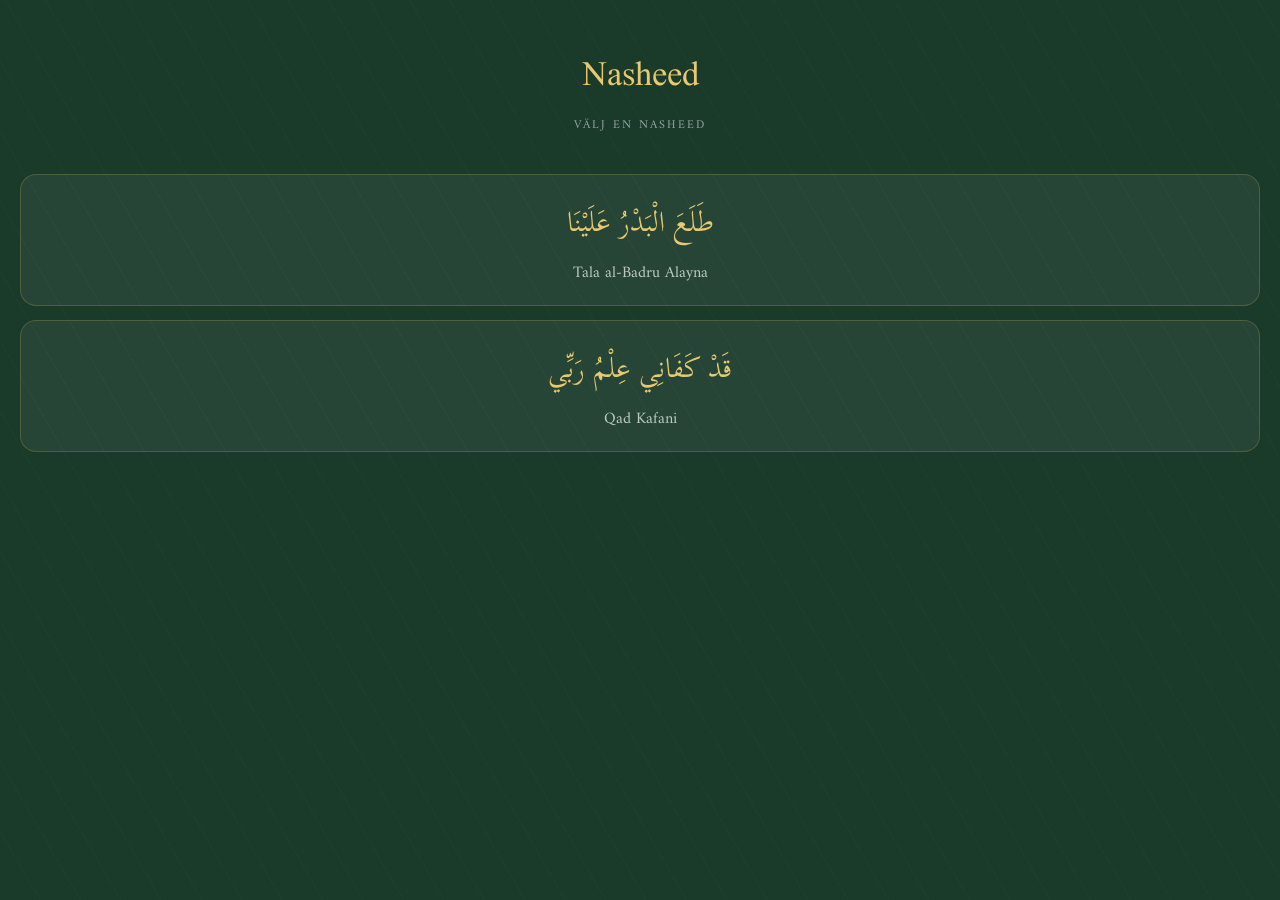
==== index.html @ 07ce080b "Update" ====
<!DOCTYPE html>
<html lang="sv">
<head>
<meta charset="UTF-8" />

<meta
  name="viewport"
  content="width=device-width, initial-scale=1.0, maximum-scale=1.0"
/>

<title>Nasheed</title>

<link rel="preconnect" href="https://fonts.googleapis.com" />

<link
  href="https://fonts.googleapis.com/css2?family=Scheherazade+New:wght@400;700&family=Amiri:wght@400;700&display=swap"
  rel="stylesheet"
/>

<style>

*{
  margin:0;
  padding:0;
  box-sizing:border-box;
}

:root{
  --green-dark:#1a3a2a;
  --green:#2d5a3d;

  --gold:#c9a84c;
  --gold-light:#e8c870;

  --cream:#f7f2e8;

  --text:#4d4333;
}

html,
body{
  height:100%;
  overflow:hidden;

  font-family:'Amiri',serif;

  background:var(--green-dark);
}

/* BACKGROUND */

body::before{
  content:'';

  position:fixed;
  inset:0;

  background-image:
    repeating-linear-gradient(
      60deg,
      transparent,
      transparent 34px,
      rgba(201,168,76,.04) 34px,
      rgba(201,168,76,.04) 35px
    );

  pointer-events:none;
}

/* HOME */

#home{
  position:fixed;
  inset:0;

  display:flex;
  flex-direction:column;

  color:white;
}

.header{
  text-align:center;

  padding:34px 20px 18px;
}

.title{
  font-size:38px;

  font-family:'Scheherazade New',serif;

  color:var(--gold-light);
}

.subtitle{
  margin-top:4px;

  font-size:12px;

  opacity:.55;

  letter-spacing:2px;
  text-transform:uppercase;
}

.list{
  flex:1;

  overflow-y:auto;

  padding:20px;
}

.card{
  background:rgba(255,255,255,.06);

  border:1px solid rgba(201,168,76,.25);

  border-radius:16px;

  padding:18px;

  margin-bottom:14px;

  cursor:pointer;

  transition:.15s;
}

.card:active{
  transform:scale(.98);
}

.card-ar{
  font-size:28px;

  text-align:center;

  direction:rtl;

  color:var(--gold-light);

  font-family:'Scheherazade New',serif;
}

.card-en{
  margin-top:8px;

  text-align:center;

  opacity:.7;
}

/* READER */

#reader{
  position:fixed;
  inset:0;

  background:var(--cream);

  display:flex;
  flex-direction:column;

  transform:translateY(20px);

  opacity:0;

  pointer-events:none;

  transition:.25s;
}

#reader.show{
  transform:none;

  opacity:1;

  pointer-events:auto;
}

.topbar{
  background:var(--green-dark);

  color:white;

  display:flex;
  align-items:center;
  justify-content:space-between;

  padding:12px 14px;

  border-bottom:2px solid var(--gold);
}

.back{
  background:none;
  border:none;

  color:var(--gold-light);

  font-size:17px;

  cursor:pointer;
}

.reader-title{
  color:var(--gold-light);

  font-size:18px;

  font-family:'Scheherazade New',serif;
}

.controls{
  display:flex;
  gap:6px;
}

.ctrl{
  width:34px;
  height:34px;

  border:none;

  border-radius:8px;

  background:rgba(255,255,255,.08);

  color:var(--gold-light);

  cursor:pointer;
}

/* CONTENT */

.content{
  flex:1;

  overflow-y:auto;

  padding:28px 22px 80px;
}

.heading{
  text-align:center;

  margin-bottom:34px;
}

.heading-ar{
  font-size:38px;

  direction:rtl;

  color:var(--green-dark);

  font-family:'Scheherazade New',serif;
}

.heading-en{
  margin-top:4px;

  font-size:12px;

  letter-spacing:2px;
  text-transform:uppercase;

  color:#8a7d63;
}

.info{
  margin-top:10px;

  font-size:13px;

  color:#988a70;

  font-style:italic;
}

/* CHORUS */

.chorus{
  background:rgba(201,168,76,.08);

  border:1px solid rgba(201,168,76,.2);

  border-radius:16px;

  padding:18px;

  margin-bottom:34px;

  text-align:center;
}

.chorus-label{
  font-size:11px;

  letter-spacing:2px;

  color:var(--gold);

  margin-bottom:12px;
}

/* VERSES */

.verse{
  margin-bottom:38px;

  text-align:center;
}

.verse-number{
  margin-bottom:14px;

  font-size:11px;

  letter-spacing:2px;

  color:var(--gold);
}

/* Arabic */

.ar{
  font-family:'Scheherazade New',serif;

  direction:rtl;

  text-align:center;

  color:var(--green-dark);

  line-height:2.1;

  margin-bottom:14px;

  font-size:30px;
}

/* Transliteration */

.tl{
  background:rgba(74,138,90,.08);

  border-radius:12px;

  padding:12px 14px;

  margin-bottom:12px;

  color:#6e7866;

  font-style:italic;

  line-height:1.9;

  font-size:16px;
}

/* English */

.en{
  color:var(--text);

  line-height:1.9;

  max-width:700px;

  margin:0 auto;

  font-size:16px;
}

/* Night Mode */

#reader.night{
  background:#101912;
}

#reader.night .content{
  background:#101912;
}

#reader.night .heading-ar,
#reader.night .ar{
  color:#d3c18a;
}

#reader.night .heading-en,
#reader.night .info{
  color:#8e7f60;
}

#reader.night .tl{
  background:rgba(201,168,76,.06);

  color:#95a084;
}

#reader.night .en{
  color:#a99a7d;
}

</style>
</head>

<body>

<!-- HOME -->

<div id="home">

  <div class="header">

    <div class="title">
      Nasheed
    </div>

    <div class="subtitle">
      Välj en nasheed
    </div>

  </div>

  <div class="list">

    <!-- TALA -->

    <div class="card" onclick="openTala()">

      <div class="card-ar">
        طَلَعَ الْبَدْرُ عَلَيْنَا
      </div>

      <div class="card-en">
        Tala al-Badru Alayna
      </div>

    </div>

    <!-- QAD KAFANI -->

    <div class="card" onclick="openQad()">

      <div class="card-ar">
        قَدْ كَفَانِي عِلْمُ رَبِّي
      </div>

      <div class="card-en">
        Qad Kafani
      </div>

    </div>

  </div>

</div>

<!-- READER -->

<div id="reader">

  <div class="topbar">

    <button class="back" onclick="goBack()">
      ← Tillbaka
    </button>

    <div class="reader-title" id="readerTitle">
      Nasheed
    </div>

    <div class="controls">

      <button class="ctrl" onclick="toggleNight()">
        ☾
      </button>

      <button class="ctrl" onclick="changeSize(-2)">
        A−
      </button>

      <button class="ctrl" onclick="changeSize(2)">
        A+
      </button>

    </div>

  </div>

  <div class="content" id="content"></div>

</div>

<script>

let arabicSize = 30;
let textSize = 16;

/* OPEN TALA */

function openTala(){

  document.getElementById('readerTitle').innerHTML =
    'Tala al-Badru';

  document.getElementById('content').innerHTML = `

    <div class="heading">

      <div class="heading-ar">
        طَلَعَ الْبَدْرُ عَلَيْنَا
      </div>

      <div class="heading-en">
        TALA AL-BADRU ALAYNA
      </div>

      <div class="info">
        Sung to welcome the Prophet ﷺ in Madinah
      </div>

    </div>

    <div class="verse">

      <div class="verse-number">
        VERSE 1
      </div>

      <div class="ar">
        طَلَعَ الْبَدْرُ عَلَيْنَا مِنْ ثَنِيَّاتِ الْوَدَاعِ<br>
        وَجَبَ الشُّكْرُ عَلَيْنَا مَا دَعَا لِلَّهِ دَاعِ
      </div>

      <div class="tl">
        Ṭalaʿa l-badru ʿalaynā min thanīyāti l-wadāʿ<br>
        Wajaba sh-shukru ʿalaynā mā daʿā lillāhi dāʿ
      </div>

      <div class="en">
        The full moon has risen upon us from the valley of Wadaʿ<br>
        Gratitude is incumbent upon us when a caller calls to Allah
      </div>

    </div>

    <div class="verse">

      <div class="verse-number">
        VERSE 2
      </div>

      <div class="ar">
        أَيُّهَا الْمَبْعُوثُ فِينَا جِئْتَ بِالْأَمْرِ الْمُطَاعِ<br>
        جِئْتَ شَرَّفْتَ الْمَدِينَةَ مَرْحَبًا يَا خَيْرَ دَاعِ
      </div>

      <div class="tl">
        Ayyuha l-mabʿūthu fīnā jiʾta bi l-amri l-muṭāʿ<br>
        Jiʾta sharrafta l-Madīnah marḥaban yā khayra dāʿ
      </div>

      <div class="en">
        O you who has been sent amongst us, you came with the command to be obeyed<br>
        You came and honoured Madinah, welcome O noblest caller
      </div>

    </div>

  `;

  applySizes();

  document.getElementById('reader').classList.add('show');
}

/* OPEN QAD */

function openQad(){

document.getElementById('readerTitle').innerHTML =
  'Qad Kafani';

document.getElementById('content').innerHTML = `

  <div class="heading">

    <div class="heading-ar">
      قَدْ كَفَانِي
    </div>

    <div class="heading-en">
      QAD KAFANI
    </div>

    <div class="info">
      By Imam Abdullah al-Haddad
    </div>

  </div>

  <!-- MODERN CHORUS -->
  <div class="chorus">

    <div class="chorus-label">
      ◆ CHORUS ◆
    </div>

    <div class="ar">
      اَللهُ اَللهُ اَلله<br>
      اَللهُ اَللهُ اَلله<br>
      اَللهُ اَللهُ اَلله<br>
      يَا رَبِّ يَا خَيْرَ مُعْطِي
    </div>

    <div class="tl">
      Allahu Allahu Allah<br>
      Ya Rabbi ya khayra muʿṭī
    </div>

    <div class="en">
      O Lord, O Best of Givers
    </div>

  </div>

  <!-- VERSE 1 -->
  <div class="verse">

    <div class="verse-number">VERSE 1</div>

    <div class="ar">
      قَدْ كَفَانِي عِلْمُ رَبِّي مِنْ سُؤَالِي وَاخْتِيَارِي<br>
      فَدُعَائِي وَابْتِهَالِي شَاهِدٌ لِي بِافْتِقَارِي
    </div>

    <div class="tl">
      Qad kafānī ʿilmu Rabbī min suʾālī wakhtiyārī<br>
      Faduʿāʾī wabtihālī shāhidun lī biftiqārī
    </div>

    <div class="en">
      My Lord’s knowledge has sufficed me from asking and choosing<br>
      My prayer and supplication testify to my neediness
    </div>

  </div>

  <!-- VERSE 2 -->
  <div class="verse">

    <div class="verse-number">VERSE 2</div>

    <div class="ar">
      فَلِهَذَا السِّرِّ أَدْعُو فِي يَسَارِي وَعِسَارِي<br>
      أَنَا عَبْدٌ صَارَ فَخْرِي ضِمْنَ فَقْرِي وَاضْطِرَارِي
    </div>

    <div class="tl">
      Falihadhā s-sirri adʿū fī yasārī wa ʿisārī<br>
      Anā ʿabdun ṣāra fakhrī ḍimna faqrī waḍṭirārī
    </div>

    <div class="en">
      For this secret I call upon Him in ease and hardship<br>
      I am a servant whose pride lies in his poverty and need
    </div>

  </div>

  <!-- VERSE 3 -->
  <div class="verse">

    <div class="verse-number">VERSE 3</div>

    <div class="ar">
      يَا إِلَهِي وَمَلِيكِي أَنْتَ تَعْلَمْ كَيْفَ حَالِي<br>
      وَبِمَا قَدْ حَلَّ قَلْبِي مِنْ هُمُومٍ وَاشْتِغَالِي
    </div>

    <div class="tl">
      Yā ilāhī wa malīkī anta taʿlam kayfa ḥālī<br>
      Wa bimā qad ḥalla qalbī min humūmin washtighālī
    </div>

    <div class="en">
      My God and my King, You know my state<br>
      and what has filled my heart with worries and concerns
    </div>

  </div>

  <!-- VERSE 4 -->
  <div class="verse">

    <div class="verse-number">VERSE 4</div>

    <div class="ar">
      فَتَدَارَكْنِي بِلُطْفٍ مِنْكَ يَا مَوْلَى الْمَوَالِي<br>
      يَا كَرِيمَ الْوَجْهِ غِثْنِي قَبْلَ أَنْ يَفْنَى اصْطِبَارِي
    </div>

    <div class="tl">
      Fatadāraknī biluṭfin minka yā Mawlā l-mawālī<br>
      Yā karīma l-wajhi ghithnī qabla an yafnā ṣṭibārī
    </div>

    <div class="en">
      So take me into Your gentleness, O Master of all masters<br>
      O Noble One, rescue me before my patience is gone
    </div>

  </div>

  <!-- VERSE 5 -->
  <div class="verse">

    <div class="verse-number">VERSE 5</div>

    <div class="ar">
      يَا سَرِيعَ الْغَوْثِ غَوْثًا مِنْكَ يُدْرِكْنَا سَرِيعًا<br>
      يَهْزِمُ الْعُسْرَ وَيَأْتِي بِالَّذِي أَرْجُو جَمِيعًا
    </div>

    <div class="tl">
      Yā sarīʿa l-ghawthi ghawthan minka yudriknā sarīʿā<br>
      Yahzimu l-ʿusra wa yaʾtī billadhī arjū jamīʿā
    </div>

    <div class="en">
      O Swift Helper, grant us swift relief<br>
      that overcomes hardship and brings all I hope for
    </div>

  </div>

  <!-- VERSE 6 -->
  <div class="verse">

    <div class="verse-number">VERSE 6</div>

    <div class="ar">
      يَا قَرِيبًا يَا مُجِيبًا يَا عَلِيمًا يَا سَمِيعًا<br>
      قَدْ تَحَقَّقْتُ بِعَجْزِي وَخُضُوعِي وَانْكِسَارِي
    </div>

    <div class="tl">
      Yā qarīban yā mujīban yā ʿalīman yā samīʿā<br>
      Qad taḥaqqaqtu biʿajzī wa khuḍūʿī wankisārī
    </div>

    <div class="en">
      O Near, O Answerer, O All-Knowing, O All-Hearing<br>
      I have realised my weakness and brokenness
    </div>

  </div>

  <!-- VERSE 7 -->
  <div class="verse">

    <div class="verse-number">VERSE 7</div>

    <div class="ar">
      لَمْ أَزَلْ بِالْبَابِ وَاقِفٌ فَارْحَمَنْ رَبِّي وُقُوفِي<br>
      وَبِوَادِي الْفَضْلِ عَاكِفٌ فَأَدِمْ رَبِّي عُكُوفِي
    </div>

    <div class="tl">
      Lam azal bil-bābi wāqifan farḥam Rabbī wuqūfī<br>
      Wa biwādī l-faḍli ʿākifan fa-adim Rabbī ʿukūfī
    </div>

    <div class="en">
      I remain standing at Your door, have mercy on my standing<br>
      and keep me devoted in the valley of grace
    </div>

  </div>

  <!-- VERSE 8 -->
  <div class="verse">

    <div class="verse-number">VERSE 8</div>

    <div class="ar">
      وَلِحُسْنِ الظَّنِّ أُلَازِمُ فَهْوَ خِلِّي وَحَلِيفِي<br>
      وَأَنِيسِي وَجَلِيسِي طُولَ لَيْلِي وَنَهَارِي
    </div>

    <div class="tl">
      Wa liḥusni ẓ-ẓanni ulāzimu fahuwa khillī wa ḥalīfī<br>
      Wa anīsī wa jalīsī ṭūla laylī wa nahārī
    </div>

    <div class="en">
      I cling to good opinion of my Lord<br>
      for He is my companion day and night
    </div>

  </div>

  <!-- VERSE 9 -->
  <div class="verse">

    <div class="verse-number">VERSE 9</div>

    <div class="ar">
      حَاجَةً فِي النَّفْسِ يَا رَبْ فَاقْضِهَا يَا خَيْرَ قَاضِي<br>
      وَأَرِحْ سِرِّي وَقَلْبِي مِنْ لَظَاهَا وَالشُّوَاظِ
    </div>

    <div class="tl">
      Ḥājatan fī n-nafsi yā Rab faqḍihā yā khayra qāḍī<br>
      Wa arih sirrī wa qalbī min laẓāhā wash-shuwāẓ
    </div>

    <div class="en">
      A need within my soul, O Lord, fulfill it<br>
      and ease my heart from its burning
    </div>

  </div>

  <!-- VERSE 10 -->
  <div class="verse">

    <div class="verse-number">VERSE 10</div>

    <div class="ar">
      فِي سُرُورٍ وَحُبُورٍ وَإِذَا مَا كُنْتَ رَاضِي<br>
      فَالْهَنَا وَالْبَسْطُ حَالِي وَشِعَارِي وَدِثَارِي
    </div>

    <div class="tl">
      Fī surūrin wa ḥubūrin wa idhā mā kunta rāḍī<br>
      Fal-hanā wal-basṭu ḥālī wa shiʿārī wa dithārī
    </div>

    <div class="en">
      If You are pleased with me, then joy and expansion are my state<br>
      my garment and my covering
    </div>

  </div>

`;

applySizes();

document.getElementById('reader').classList.add('show');
}

/* BACK */

function goBack(){
  document.getElementById('reader').classList.remove('show');
}

/* NIGHT MODE */

function toggleNight(){
  document.getElementById('reader').classList.toggle('night');
}

/* FONT SIZE */

function changeSize(change){

  arabicSize += change;
  textSize += change * 0.5;

  applySizes();
}

function applySizes(){

  document.querySelectorAll('.ar').forEach(el=>{
    el.style.fontSize = arabicSize + 'px';
  });

  document.querySelectorAll('.tl').forEach(el=>{
    el.style.fontSize = textSize + 'px';
  });

  document.querySelectorAll('.en').forEach(el=>{
    el.style.fontSize = textSize + 'px';
  });
}

</script>

</body>
</html>
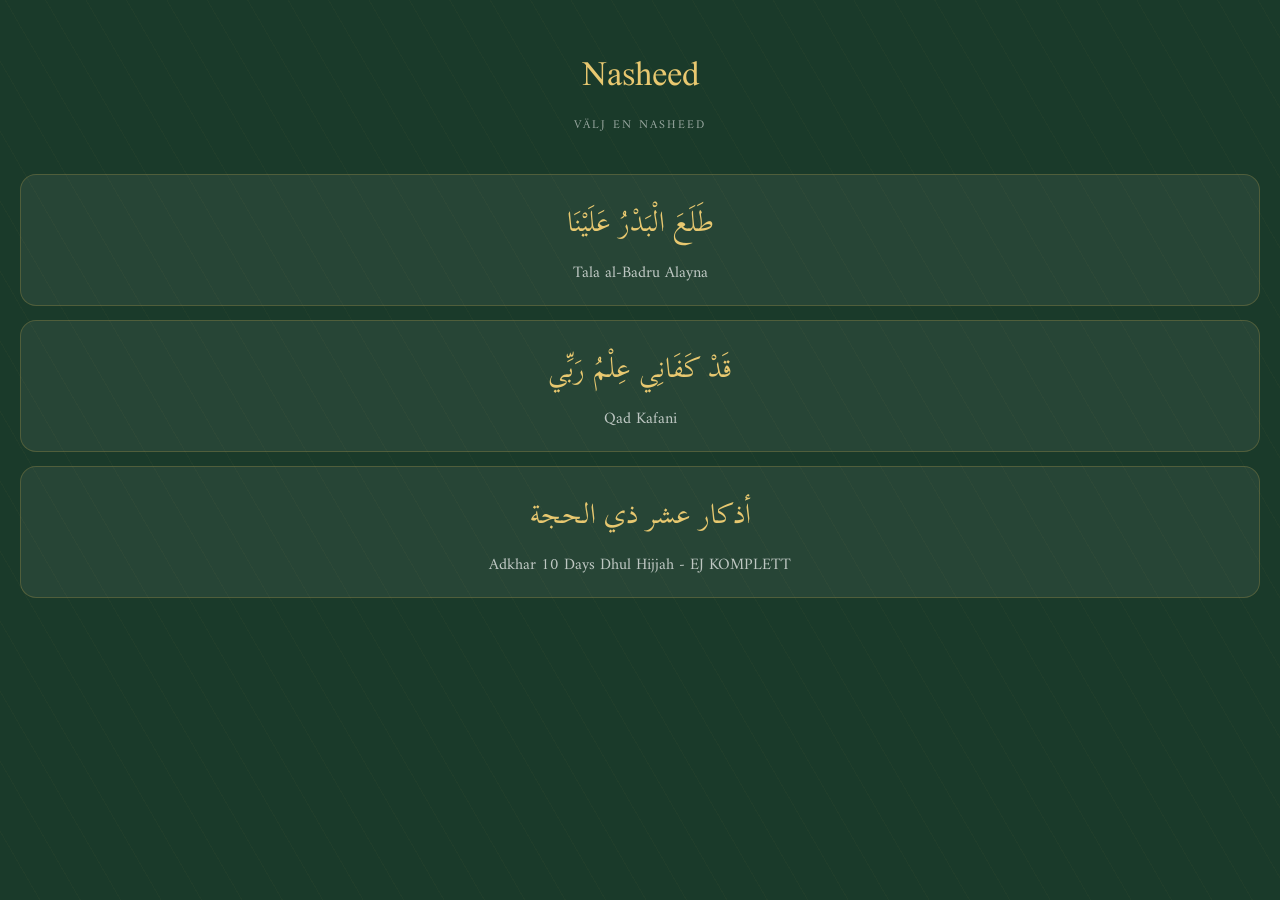
==== commit 2a8dd46a: "Structure code" ====
--- a/index.html
+++ b/index.html
@@ -1,900 +1,43 @@
 <!DOCTYPE html>
 <html lang="sv">
 <head>
-<meta charset="UTF-8" />
-
-<meta
-  name="viewport"
-  content="width=device-width, initial-scale=1.0, maximum-scale=1.0"
-/>
-
-<title>Nasheed</title>
-
-<link rel="preconnect" href="https://fonts.googleapis.com" />
-
-<link
-  href="https://fonts.googleapis.com/css2?family=Scheherazade+New:wght@400;700&family=Amiri:wght@400;700&display=swap"
-  rel="stylesheet"
-/>
-
-<style>
-
-*{
-  margin:0;
-  padding:0;
-  box-sizing:border-box;
-}
-
-:root{
-  --green-dark:#1a3a2a;
-  --green:#2d5a3d;
-
-  --gold:#c9a84c;
-  --gold-light:#e8c870;
-
-  --cream:#f7f2e8;
-
-  --text:#4d4333;
-}
-
-html,
-body{
-  height:100%;
-  overflow:hidden;
-
-  font-family:'Amiri',serif;
-
-  background:var(--green-dark);
-}
-
-/* BACKGROUND */
-
-body::before{
-  content:'';
-
-  position:fixed;
-  inset:0;
-
-  background-image:
-    repeating-linear-gradient(
-      60deg,
-      transparent,
-      transparent 34px,
-      rgba(201,168,76,.04) 34px,
-      rgba(201,168,76,.04) 35px
-    );
-
-  pointer-events:none;
-}
-
-/* HOME */
-
-#home{
-  position:fixed;
-  inset:0;
-
-  display:flex;
-  flex-direction:column;
-
-  color:white;
-}
-
-.header{
-  text-align:center;
-
-  padding:34px 20px 18px;
-}
-
-.title{
-  font-size:38px;
-
-  font-family:'Scheherazade New',serif;
-
-  color:var(--gold-light);
-}
-
-.subtitle{
-  margin-top:4px;
-
-  font-size:12px;
-
-  opacity:.55;
-
-  letter-spacing:2px;
-  text-transform:uppercase;
-}
-
-.list{
-  flex:1;
-
-  overflow-y:auto;
-
-  padding:20px;
-}
-
-.card{
-  background:rgba(255,255,255,.06);
-
-  border:1px solid rgba(201,168,76,.25);
-
-  border-radius:16px;
-
-  padding:18px;
-
-  margin-bottom:14px;
-
-  cursor:pointer;
-
-  transition:.15s;
-}
-
-.card:active{
-  transform:scale(.98);
-}
-
-.card-ar{
-  font-size:28px;
-
-  text-align:center;
-
-  direction:rtl;
-
-  color:var(--gold-light);
-
-  font-family:'Scheherazade New',serif;
-}
-
-.card-en{
-  margin-top:8px;
-
-  text-align:center;
-
-  opacity:.7;
-}
-
-/* READER */
-
-#reader{
-  position:fixed;
-  inset:0;
-
-  background:var(--cream);
-
-  display:flex;
-  flex-direction:column;
-
-  transform:translateY(20px);
-
-  opacity:0;
-
-  pointer-events:none;
-
-  transition:.25s;
-}
-
-#reader.show{
-  transform:none;
-
-  opacity:1;
-
-  pointer-events:auto;
-}
-
-.topbar{
-  background:var(--green-dark);
-
-  color:white;
-
-  display:flex;
-  align-items:center;
-  justify-content:space-between;
-
-  padding:12px 14px;
-
-  border-bottom:2px solid var(--gold);
-}
-
-.back{
-  background:none;
-  border:none;
-
-  color:var(--gold-light);
-
-  font-size:17px;
-
-  cursor:pointer;
-}
-
-.reader-title{
-  color:var(--gold-light);
-
-  font-size:18px;
-
-  font-family:'Scheherazade New',serif;
-}
-
-.controls{
-  display:flex;
-  gap:6px;
-}
-
-.ctrl{
-  width:34px;
-  height:34px;
-
-  border:none;
-
-  border-radius:8px;
-
-  background:rgba(255,255,255,.08);
-
-  color:var(--gold-light);
-
-  cursor:pointer;
-}
-
-/* CONTENT */
-
-.content{
-  flex:1;
-
-  overflow-y:auto;
-
-  padding:28px 22px 80px;
-}
-
-.heading{
-  text-align:center;
-
-  margin-bottom:34px;
-}
-
-.heading-ar{
-  font-size:38px;
-
-  direction:rtl;
-
-  color:var(--green-dark);
-
-  font-family:'Scheherazade New',serif;
-}
-
-.heading-en{
-  margin-top:4px;
-
-  font-size:12px;
-
-  letter-spacing:2px;
-  text-transform:uppercase;
-
-  color:#8a7d63;
-}
-
-.info{
-  margin-top:10px;
-
-  font-size:13px;
-
-  color:#988a70;
-
-  font-style:italic;
-}
-
-/* CHORUS */
-
-.chorus{
-  background:rgba(201,168,76,.08);
-
-  border:1px solid rgba(201,168,76,.2);
-
-  border-radius:16px;
-
-  padding:18px;
-
-  margin-bottom:34px;
-
-  text-align:center;
-}
-
-.chorus-label{
-  font-size:11px;
-
-  letter-spacing:2px;
-
-  color:var(--gold);
-
-  margin-bottom:12px;
-}
-
-/* VERSES */
-
-.verse{
-  margin-bottom:38px;
-
-  text-align:center;
-}
-
-.verse-number{
-  margin-bottom:14px;
-
-  font-size:11px;
-
-  letter-spacing:2px;
-
-  color:var(--gold);
-}
-
-/* Arabic */
-
-.ar{
-  font-family:'Scheherazade New',serif;
-
-  direction:rtl;
-
-  text-align:center;
-
-  color:var(--green-dark);
-
-  line-height:2.1;
-
-  margin-bottom:14px;
-
-  font-size:30px;
-}
-
-/* Transliteration */
-
-.tl{
-  background:rgba(74,138,90,.08);
-
-  border-radius:12px;
-
-  padding:12px 14px;
-
-  margin-bottom:12px;
-
-  color:#6e7866;
-
-  font-style:italic;
-
-  line-height:1.9;
-
-  font-size:16px;
-}
-
-/* English */
-
-.en{
-  color:var(--text);
-
-  line-height:1.9;
-
-  max-width:700px;
-
-  margin:0 auto;
-
-  font-size:16px;
-}
-
-/* Night Mode */
-
-#reader.night{
-  background:#101912;
-}
-
-#reader.night .content{
-  background:#101912;
-}
-
-#reader.night .heading-ar,
-#reader.night .ar{
-  color:#d3c18a;
-}
-
-#reader.night .heading-en,
-#reader.night .info{
-  color:#8e7f60;
-}
-
-#reader.night .tl{
-  background:rgba(201,168,76,.06);
-
-  color:#95a084;
-}
-
-#reader.night .en{
-  color:#a99a7d;
-}
-
-</style>
+  <meta charset="UTF-8" />
+  <meta name="viewport" content="width=device-width, initial-scale=1.0, maximum-scale=1.0" />
+  <title>Nasheed</title>
+  
+  <link rel="preconnect" href="https://fonts.googleapis.com" />
+  <link href="https://fonts.googleapis.com/css2?family=Scheherazade+New:wght@400;700&family=Amiri:wght@400;700&display=swap" rel="stylesheet" />
+  
+  <!-- Länka till din CSS-fil -->
+  <link rel="stylesheet" href="style.css" />
 </head>
 
 <body>
 
-<!-- HOME -->
-
-<div id="home">
-
-  <div class="header">
-
-    <div class="title">
-      Nasheed
+  <!-- HOME SCREEN -->
+  <div id="home">
+    <div class="header">
+      <div class="title">Nasheed</div>
+      <div class="subtitle">Välj en nasheed</div>
     </div>
-
-    <div class="subtitle">
-      Välj en nasheed
-    </div>
-
+    <div class="list" id="nasheedList"></div>
   </div>
 
-  <div class="list">
-
-    <!-- TALA -->
-
-    <div class="card" onclick="openTala()">
-
-      <div class="card-ar">
-        طَلَعَ الْبَدْرُ عَلَيْنَا
+  <!-- READER SCREEN -->
+  <div id="reader">
+    <div class="topbar">
+      <button class="back" onclick="goBack()"><!-- Symbolen för bakåt -->← Tillbaka</button>
+      <div class="reader-title" id="readerTitle">Nasheed</div>
+      <div class="controls">
+        <button class="ctrl" onclick="toggleNight()">☾</button>
+        <button class="ctrl" onclick="changeSize(-2)">A−</button>
+        <button class="ctrl" onclick="changeSize(2)">A+</button>
       </div>
-
-      <div class="card-en">
-        Tala al-Badru Alayna
-      </div>
-
     </div>
-
-    <!-- QAD KAFANI -->
-
-    <div class="card" onclick="openQad()">
-
-      <div class="card-ar">
-        قَدْ كَفَانِي عِلْمُ رَبِّي
-      </div>
-
-      <div class="card-en">
-        Qad Kafani
-      </div>
-
-    </div>
-
+    <div class="content" id="content"></div>
   </div>
 
-</div>
-
-<!-- READER -->
-
-<div id="reader">
-
-  <div class="topbar">
-
-    <button class="back" onclick="goBack()">
-      ← Tillbaka
-    </button>
-
-    <div class="reader-title" id="readerTitle">
-      Nasheed
-    </div>
-
-    <div class="controls">
-
-      <button class="ctrl" onclick="toggleNight()">
-        ☾
-      </button>
-
-      <button class="ctrl" onclick="changeSize(-2)">
-        A−
-      </button>
-
-      <button class="ctrl" onclick="changeSize(2)">
-        A+
-      </button>
-
-    </div>
-
-  </div>
-
-  <div class="content" id="content"></div>
-
-</div>
-
-<script>
-
-let arabicSize = 30;
-let textSize = 16;
-
-/* OPEN TALA */
-
-function openTala(){
-
-  document.getElementById('readerTitle').innerHTML =
-    'Tala al-Badru';
-
-  document.getElementById('content').innerHTML = `
-
-    <div class="heading">
-
-      <div class="heading-ar">
-        طَلَعَ الْبَدْرُ عَلَيْنَا
-      </div>
-
-      <div class="heading-en">
-        TALA AL-BADRU ALAYNA
-      </div>
-
-      <div class="info">
-        Sung to welcome the Prophet ﷺ in Madinah
-      </div>
-
-    </div>
-
-    <div class="verse">
-
-      <div class="verse-number">
-        VERSE 1
-      </div>
-
-      <div class="ar">
-        طَلَعَ الْبَدْرُ عَلَيْنَا مِنْ ثَنِيَّاتِ الْوَدَاعِ<br>
-        وَجَبَ الشُّكْرُ عَلَيْنَا مَا دَعَا لِلَّهِ دَاعِ
-      </div>
-
-      <div class="tl">
-        Ṭalaʿa l-badru ʿalaynā min thanīyāti l-wadāʿ<br>
-        Wajaba sh-shukru ʿalaynā mā daʿā lillāhi dāʿ
-      </div>
-
-      <div class="en">
-        The full moon has risen upon us from the valley of Wadaʿ<br>
-        Gratitude is incumbent upon us when a caller calls to Allah
-      </div>
-
-    </div>
-
-    <div class="verse">
-
-      <div class="verse-number">
-        VERSE 2
-      </div>
-
-      <div class="ar">
-        أَيُّهَا الْمَبْعُوثُ فِينَا جِئْتَ بِالْأَمْرِ الْمُطَاعِ<br>
-        جِئْتَ شَرَّفْتَ الْمَدِينَةَ مَرْحَبًا يَا خَيْرَ دَاعِ
-      </div>
-
-      <div class="tl">
-        Ayyuha l-mabʿūthu fīnā jiʾta bi l-amri l-muṭāʿ<br>
-        Jiʾta sharrafta l-Madīnah marḥaban yā khayra dāʿ
-      </div>
-
-      <div class="en">
-        O you who has been sent amongst us, you came with the command to be obeyed<br>
-        You came and honoured Madinah, welcome O noblest caller
-      </div>
-
-    </div>
-
-  `;
-
-  applySizes();
-
-  document.getElementById('reader').classList.add('show');
-}
-
-/* OPEN QAD */
-
-function openQad(){
-
-document.getElementById('readerTitle').innerHTML =
-  'Qad Kafani';
-
-document.getElementById('content').innerHTML = `
-
-  <div class="heading">
-
-    <div class="heading-ar">
-      قَدْ كَفَانِي
-    </div>
-
-    <div class="heading-en">
-      QAD KAFANI
-    </div>
-
-    <div class="info">
-      By Imam Abdullah al-Haddad
-    </div>
-
-  </div>
-
-  <!-- MODERN CHORUS -->
-  <div class="chorus">
-
-    <div class="chorus-label">
-      ◆ CHORUS ◆
-    </div>
-
-    <div class="ar">
-      اَللهُ اَللهُ اَلله<br>
-      اَللهُ اَللهُ اَلله<br>
-      اَللهُ اَللهُ اَلله<br>
-      يَا رَبِّ يَا خَيْرَ مُعْطِي
-    </div>
-
-    <div class="tl">
-      Allahu Allahu Allah<br>
-      Ya Rabbi ya khayra muʿṭī
-    </div>
-
-    <div class="en">
-      O Lord, O Best of Givers
-    </div>
-
-  </div>
-
-  <!-- VERSE 1 -->
-  <div class="verse">
-
-    <div class="verse-number">VERSE 1</div>
-
-    <div class="ar">
-      قَدْ كَفَانِي عِلْمُ رَبِّي مِنْ سُؤَالِي وَاخْتِيَارِي<br>
-      فَدُعَائِي وَابْتِهَالِي شَاهِدٌ لِي بِافْتِقَارِي
-    </div>
-
-    <div class="tl">
-      Qad kafānī ʿilmu Rabbī min suʾālī wakhtiyārī<br>
-      Faduʿāʾī wabtihālī shāhidun lī biftiqārī
-    </div>
-
-    <div class="en">
-      My Lord’s knowledge has sufficed me from asking and choosing<br>
-      My prayer and supplication testify to my neediness
-    </div>
-
-  </div>
-
-  <!-- VERSE 2 -->
-  <div class="verse">
-
-    <div class="verse-number">VERSE 2</div>
-
-    <div class="ar">
-      فَلِهَذَا السِّرِّ أَدْعُو فِي يَسَارِي وَعِسَارِي<br>
-      أَنَا عَبْدٌ صَارَ فَخْرِي ضِمْنَ فَقْرِي وَاضْطِرَارِي
-    </div>
-
-    <div class="tl">
-      Falihadhā s-sirri adʿū fī yasārī wa ʿisārī<br>
-      Anā ʿabdun ṣāra fakhrī ḍimna faqrī waḍṭirārī
-    </div>
-
-    <div class="en">
-      For this secret I call upon Him in ease and hardship<br>
-      I am a servant whose pride lies in his poverty and need
-    </div>
-
-  </div>
-
-  <!-- VERSE 3 -->
-  <div class="verse">
-
-    <div class="verse-number">VERSE 3</div>
-
-    <div class="ar">
-      يَا إِلَهِي وَمَلِيكِي أَنْتَ تَعْلَمْ كَيْفَ حَالِي<br>
-      وَبِمَا قَدْ حَلَّ قَلْبِي مِنْ هُمُومٍ وَاشْتِغَالِي
-    </div>
-
-    <div class="tl">
-      Yā ilāhī wa malīkī anta taʿlam kayfa ḥālī<br>
-      Wa bimā qad ḥalla qalbī min humūmin washtighālī
-    </div>
-
-    <div class="en">
-      My God and my King, You know my state<br>
-      and what has filled my heart with worries and concerns
-    </div>
-
-  </div>
-
-  <!-- VERSE 4 -->
-  <div class="verse">
-
-    <div class="verse-number">VERSE 4</div>
-
-    <div class="ar">
-      فَتَدَارَكْنِي بِلُطْفٍ مِنْكَ يَا مَوْلَى الْمَوَالِي<br>
-      يَا كَرِيمَ الْوَجْهِ غِثْنِي قَبْلَ أَنْ يَفْنَى اصْطِبَارِي
-    </div>
-
-    <div class="tl">
-      Fatadāraknī biluṭfin minka yā Mawlā l-mawālī<br>
-      Yā karīma l-wajhi ghithnī qabla an yafnā ṣṭibārī
-    </div>
-
-    <div class="en">
-      So take me into Your gentleness, O Master of all masters<br>
-      O Noble One, rescue me before my patience is gone
-    </div>
-
-  </div>
-
-  <!-- VERSE 5 -->
-  <div class="verse">
-
-    <div class="verse-number">VERSE 5</div>
-
-    <div class="ar">
-      يَا سَرِيعَ الْغَوْثِ غَوْثًا مِنْكَ يُدْرِكْنَا سَرِيعًا<br>
-      يَهْزِمُ الْعُسْرَ وَيَأْتِي بِالَّذِي أَرْجُو جَمِيعًا
-    </div>
-
-    <div class="tl">
-      Yā sarīʿa l-ghawthi ghawthan minka yudriknā sarīʿā<br>
-      Yahzimu l-ʿusra wa yaʾtī billadhī arjū jamīʿā
-    </div>
-
-    <div class="en">
-      O Swift Helper, grant us swift relief<br>
-      that overcomes hardship and brings all I hope for
-    </div>
-
-  </div>
-
-  <!-- VERSE 6 -->
-  <div class="verse">
-
-    <div class="verse-number">VERSE 6</div>
-
-    <div class="ar">
-      يَا قَرِيبًا يَا مُجِيبًا يَا عَلِيمًا يَا سَمِيعًا<br>
-      قَدْ تَحَقَّقْتُ بِعَجْزِي وَخُضُوعِي وَانْكِسَارِي
-    </div>
-
-    <div class="tl">
-      Yā qarīban yā mujīban yā ʿalīman yā samīʿā<br>
-      Qad taḥaqqaqtu biʿajzī wa khuḍūʿī wankisārī
-    </div>
-
-    <div class="en">
-      O Near, O Answerer, O All-Knowing, O All-Hearing<br>
-      I have realised my weakness and brokenness
-    </div>
-
-  </div>
-
-  <!-- VERSE 7 -->
-  <div class="verse">
-
-    <div class="verse-number">VERSE 7</div>
-
-    <div class="ar">
-      لَمْ أَزَلْ بِالْبَابِ وَاقِفٌ فَارْحَمَنْ رَبِّي وُقُوفِي<br>
-      وَبِوَادِي الْفَضْلِ عَاكِفٌ فَأَدِمْ رَبِّي عُكُوفِي
-    </div>
-
-    <div class="tl">
-      Lam azal bil-bābi wāqifan farḥam Rabbī wuqūfī<br>
-      Wa biwādī l-faḍli ʿākifan fa-adim Rabbī ʿukūfī
-    </div>
-
-    <div class="en">
-      I remain standing at Your door, have mercy on my standing<br>
-      and keep me devoted in the valley of grace
-    </div>
-
-  </div>
-
-  <!-- VERSE 8 -->
-  <div class="verse">
-
-    <div class="verse-number">VERSE 8</div>
-
-    <div class="ar">
-      وَلِحُسْنِ الظَّنِّ أُلَازِمُ فَهْوَ خِلِّي وَحَلِيفِي<br>
-      وَأَنِيسِي وَجَلِيسِي طُولَ لَيْلِي وَنَهَارِي
-    </div>
-
-    <div class="tl">
-      Wa liḥusni ẓ-ẓanni ulāzimu fahuwa khillī wa ḥalīfī<br>
-      Wa anīsī wa jalīsī ṭūla laylī wa nahārī
-    </div>
-
-    <div class="en">
-      I cling to good opinion of my Lord<br>
-      for He is my companion day and night
-    </div>
-
-  </div>
-
-  <!-- VERSE 9 -->
-  <div class="verse">
-
-    <div class="verse-number">VERSE 9</div>
-
-    <div class="ar">
-      حَاجَةً فِي النَّفْسِ يَا رَبْ فَاقْضِهَا يَا خَيْرَ قَاضِي<br>
-      وَأَرِحْ سِرِّي وَقَلْبِي مِنْ لَظَاهَا وَالشُّوَاظِ
-    </div>
-
-    <div class="tl">
-      Ḥājatan fī n-nafsi yā Rab faqḍihā yā khayra qāḍī<br>
-      Wa arih sirrī wa qalbī min laẓāhā wash-shuwāẓ
-    </div>
-
-    <div class="en">
-      A need within my soul, O Lord, fulfill it<br>
-      and ease my heart from its burning
-    </div>
-
-  </div>
-
-  <!-- VERSE 10 -->
-  <div class="verse">
-
-    <div class="verse-number">VERSE 10</div>
-
-    <div class="ar">
-      فِي سُرُورٍ وَحُبُورٍ وَإِذَا مَا كُنْتَ رَاضِي<br>
-      فَالْهَنَا وَالْبَسْطُ حَالِي وَشِعَارِي وَدِثَارِي
-    </div>
-
-    <div class="tl">
-      Fī surūrin wa ḥubūrin wa idhā mā kunta rāḍī<br>
-      Fal-hanā wal-basṭu ḥālī wa shiʿārī wa dithārī
-    </div>
-
-    <div class="en">
-      If You are pleased with me, then joy and expansion are my state<br>
-      my garment and my covering
-    </div>
-
-  </div>
-
-`;
-
-applySizes();
-
-document.getElementById('reader').classList.add('show');
-}
-
-/* BACK */
-
-function goBack(){
-  document.getElementById('reader').classList.remove('show');
-}
-
-/* NIGHT MODE */
-
-function toggleNight(){
-  document.getElementById('reader').classList.toggle('night');
-}
-
-/* FONT SIZE */
-
-function changeSize(change){
-
-  arabicSize += change;
-  textSize += change * 0.5;
-
-  applySizes();
-}
-
-function applySizes(){
-
-  document.querySelectorAll('.ar').forEach(el=>{
-    el.style.fontSize = arabicSize + 'px';
-  });
-
-  document.querySelectorAll('.tl').forEach(el=>{
-    el.style.fontSize = textSize + 'px';
-  });
-
-  document.querySelectorAll('.en').forEach(el=>{
-    el.style.fontSize = textSize + 'px';
-  });
-}
-
-</script>
-
+  <!-- VIKTIGT: type="module" krävs för att kunna använda import/export -->
+  <script type="module" src="js/app.js"></script>
 </body>
 </html>
--- a/style.css
+++ b/style.css
@@ -0,0 +1,387 @@
+*{
+    margin:0;
+    padding:0;
+    box-sizing:border-box;
+  }
+  
+  :root{
+    --green-dark:#1a3a2a;
+    --green:#2d5a3d;
+  
+    --gold:#c9a84c;
+    --gold-light:#e8c870;
+  
+    --cream:#f7f2e8;
+  
+    --text:#4d4333;
+  }
+  
+  html,
+  body{
+    height:100%;
+    overflow:hidden;
+  
+    font-family:'Amiri',serif;
+  
+    background:var(--green-dark);
+  }
+  
+  /* BACKGROUND */
+  
+  body::before{
+    content:'';
+  
+    position:fixed;
+    inset:0;
+  
+    background-image:
+      repeating-linear-gradient(
+        60deg,
+        transparent,
+        transparent 34px,
+        rgba(201,168,76,.04) 34px,
+        rgba(201,168,76,.04) 35px
+      );
+  
+    pointer-events:none;
+  }
+  
+  /* HOME */
+  
+  #home{
+    position:fixed;
+    inset:0;
+  
+    display:flex;
+    flex-direction:column;
+  
+    color:white;
+  }
+  
+  .header{
+    text-align:center;
+  
+    padding:34px 20px 18px;
+  }
+  
+  .title{
+    font-size:38px;
+  
+    font-family:'Scheherazade New',serif;
+  
+    color:var(--gold-light);
+  }
+  
+  .subtitle{
+    margin-top:4px;
+  
+    font-size:12px;
+  
+    opacity:.55;
+  
+    letter-spacing:2px;
+    text-transform:uppercase;
+  }
+  
+  .list{
+    flex:1;
+  
+    overflow-y:auto;
+  
+    padding:20px;
+  }
+  
+  .card{
+    background:rgba(255,255,255,.06);
+  
+    border:1px solid rgba(201,168,76,.25);
+  
+    border-radius:16px;
+  
+    padding:18px;
+  
+    margin-bottom:14px;
+  
+    cursor:pointer;
+  
+    transition:.15s;
+  }
+  
+  .card:active{
+    transform:scale(.98);
+  }
+  
+  .card-ar{
+    font-size:28px;
+  
+    text-align:center;
+  
+    direction:rtl;
+  
+    color:var(--gold-light);
+  
+    font-family:'Scheherazade New',serif;
+  }
+  
+  .card-en{
+    margin-top:8px;
+  
+    text-align:center;
+  
+    opacity:.7;
+  }
+  
+  /* READER */
+  
+  #reader{
+    position:fixed;
+    inset:0;
+  
+    background:var(--cream);
+  
+    display:flex;
+    flex-direction:column;
+  
+    transform:translateY(20px);
+  
+    opacity:0;
+  
+    pointer-events:none;
+  
+    transition:.25s;
+  }
+  
+  #reader.show{
+    transform:none;
+  
+    opacity:1;
+  
+    pointer-events:auto;
+  }
+  
+  .topbar{
+    background:var(--green-dark);
+  
+    color:white;
+  
+    display:flex;
+    align-items:center;
+    justify-content:space-between;
+  
+    padding:12px 14px;
+  
+    border-bottom:2px solid var(--gold);
+  }
+  
+  .back{
+    background:none;
+    border:none;
+  
+    color:var(--gold-light);
+  
+    font-size:17px;
+  
+    cursor:pointer;
+  }
+  
+  .reader-title{
+    color:var(--gold-light);
+  
+    font-size:18px;
+  
+    font-family:'Scheherazade New',serif;
+  }
+  
+  .controls{
+    display:flex;
+    gap:6px;
+  }
+  
+  .ctrl{
+    width:34px;
+    height:34px;
+  
+    border:none;
+  
+    border-radius:8px;
+  
+    background:rgba(255,255,255,.08);
+  
+    color:var(--gold-light);
+  
+    cursor:pointer;
+  }
+  
+  /* CONTENT */
+  
+  .content{
+    flex:1;
+  
+    overflow-y:auto;
+  
+    padding:28px 22px 80px;
+  }
+  
+  .heading{
+    text-align:center;
+  
+    margin-bottom:34px;
+  }
+  
+  .heading-ar{
+    font-size:38px;
+  
+    direction:rtl;
+  
+    color:var(--green-dark);
+  
+    font-family:'Scheherazade New',serif;
+  }
+  
+  .heading-en{
+    margin-top:4px;
+  
+    font-size:12px;
+  
+    letter-spacing:2px;
+    text-transform:uppercase;
+  
+    color:#8a7d63;
+  }
+  
+  .info{
+    margin-top:10px;
+  
+    font-size:13px;
+  
+    color:#988a70;
+  
+    font-style:italic;
+  }
+  
+  /* CHORUS */
+  
+  .chorus{
+    background:rgba(201,168,76,.08);
+  
+    border:1px solid rgba(201,168,76,.2);
+  
+    border-radius:16px;
+  
+    padding:18px;
+  
+    margin-bottom:34px;
+  
+    text-align:center;
+  }
+  
+  .chorus-label{
+    font-size:11px;
+  
+    letter-spacing:2px;
+  
+    color:var(--gold);
+  
+    margin-bottom:12px;
+  }
+  
+  /* VERSES */
+  
+  .verse{
+    margin-bottom:38px;
+  
+    text-align:center;
+  }
+  
+  .verse-number{
+    margin-bottom:14px;
+  
+    font-size:11px;
+  
+    letter-spacing:2px;
+  
+    color:var(--gold);
+  }
+  
+  /* Arabic */
+  
+  .ar{
+    font-family:'Scheherazade New',serif;
+  
+    direction:rtl;
+  
+    text-align:center;
+  
+    color:var(--green-dark);
+  
+    line-height:2.1;
+  
+    margin-bottom:14px;
+  
+    font-size:30px;
+  }
+  
+  /* Transliteration */
+  
+  .tl{
+    background:rgba(74,138,90,.08);
+  
+    border-radius:12px;
+  
+    padding:12px 14px;
+  
+    margin-bottom:12px;
+  
+    color:#6e7866;
+  
+    font-style:italic;
+  
+    line-height:1.9;
+  
+    font-size:16px;
+  }
+  
+  /* English */
+  
+  .en{
+    color:var(--text);
+  
+    line-height:1.9;
+  
+    max-width:700px;
+  
+    margin:0 auto;
+  
+    font-size:16px;
+  }
+  
+  /* Night Mode */
+  
+  #reader.night{
+    background:#101912;
+  }
+  
+  #reader.night .content{
+    background:#101912;
+  }
+  
+  #reader.night .heading-ar,
+  #reader.night .ar{
+    color:#d3c18a;
+  }
+  
+  #reader.night .heading-en,
+  #reader.night .info{
+    color:#8e7f60;
+  }
+  
+  #reader.night .tl{
+    background:rgba(201,168,76,.06);
+  
+    color:#95a084;
+  }
+  
+  #reader.night .en{
+    color:#a99a7d;
+  }
+  
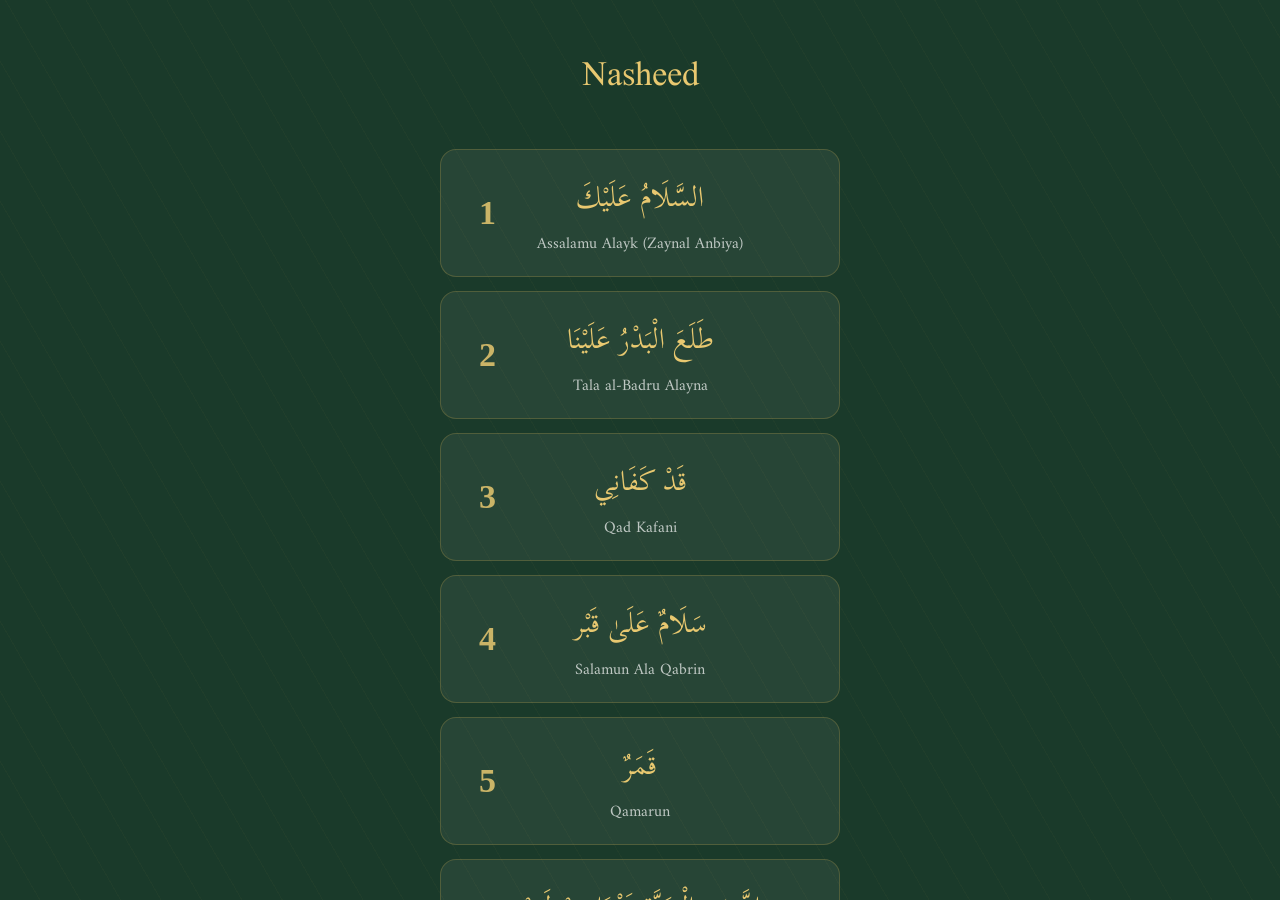
==== commit d9e2a856: "Updated with new qasida" ====
--- a/index.html
+++ b/index.html
@@ -18,7 +18,6 @@
   <div id="home">
     <div class="header">
       <div class="title">Nasheed</div>
-      <div class="subtitle">Välj en nasheed</div>
     </div>
     <div class="list" id="nasheedList"></div>
   </div>
--- a/style.css
+++ b/style.css
@@ -98,19 +98,49 @@
   
     border-radius:16px;
   
-    padding:18px;
-  
-    margin-bottom:14px;
+    padding:18px 24px;
+  
+    /* Centrerar korten i listan och skapar avstånd nedåt */
+    margin: 0 auto 14px;
   
     cursor:pointer;
   
     transition:.15s;
+  
+    display:flex;
+    align-items:center; 
+  
+    /* Tvingar alla kort till exakt samma storlek oavsett textlängd */
+    width: 85%;            /* Tar upp 85% av skärmens bredd, vilket lämnar en snygg marginal på sidorna */
+    max-width: 400px;      /* Hindrar korten från att bli för breda på större skärmar/surfplattor */
   }
   
   .card:active{
     transform:scale(.98);
   }
   
+  /* Stora siffran till vänster */
+  .card-num {
+    font-size: 34px;
+    font-weight: bold;
+    font-family: 'Scheherazade New', serif;
+    color: var(--gold-light);
+    min-width: 45px;
+    text-align: center;
+    opacity: 0.85;
+  }
+  
+  /* Centrerar texterna i utrymmet till höger om siffran */
+  .card-titles {
+    flex: 1;
+    width: 100%;
+    display: flex;
+    flex-direction: column;
+    justify-content: center;
+    text-align: center;
+    margin-right: 45px; /* Skapar perfekt balans mot numret till vänster */
+  }
+  
   .card-ar{
     font-size:28px;
   
@@ -121,14 +151,20 @@
     color:var(--gold-light);
   
     font-family:'Scheherazade New',serif;
+    
+    /* Förhindrar att långa ord spräcker kortets form */
+    word-break: break-word; 
   }
   
   .card-en{
-    margin-top:8px;
+    margin-top:4px;
   
     text-align:center;
   
     opacity:.7;
+    
+    /* Förhindrar att långa ord spräcker kortets form */
+    word-break: break-word;
   }
   
   /* READER */
@@ -383,5 +419,4 @@
   
   #reader.night .en{
     color:#a99a7d;
-  }
-  +  }
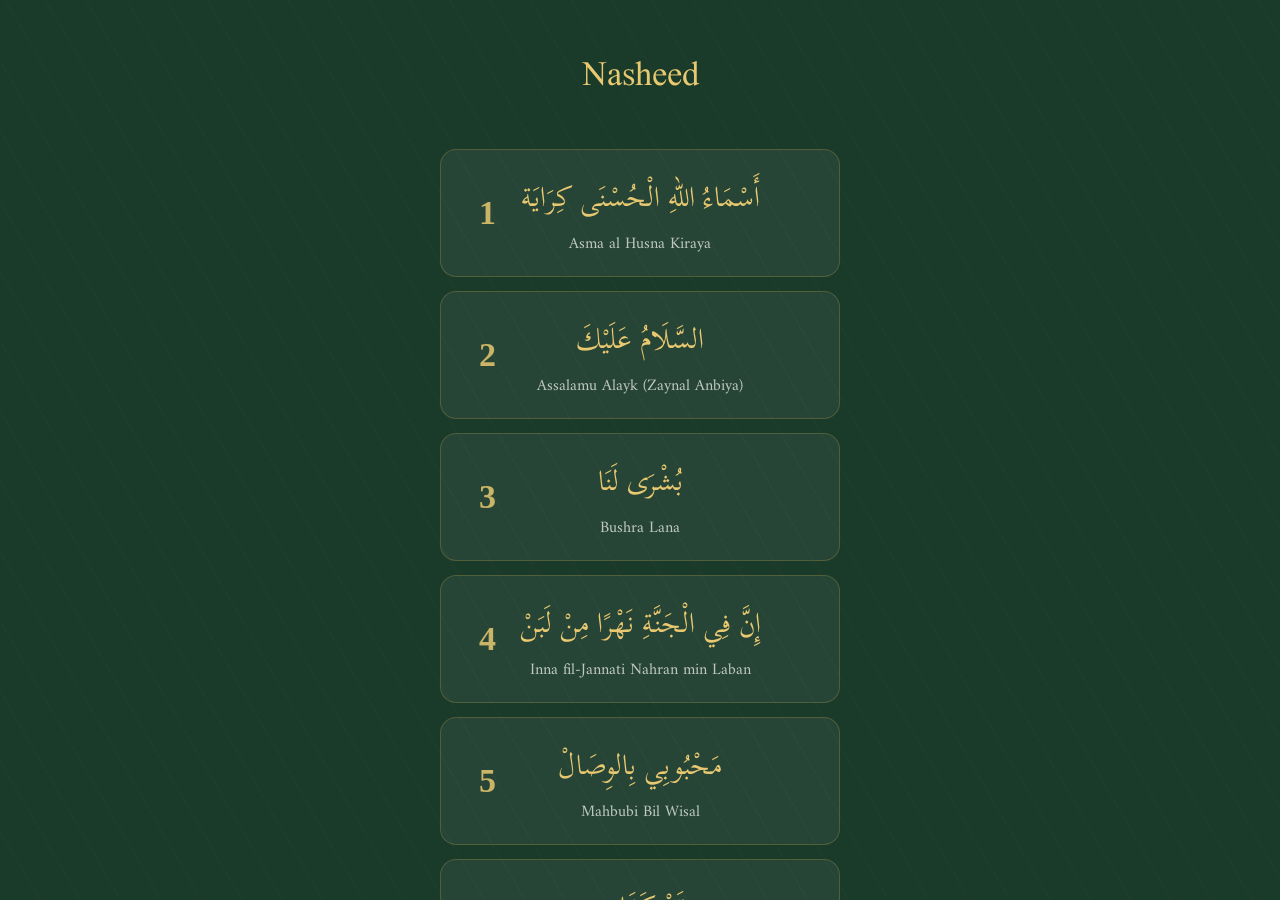
==== commit 2ef2e031: "Updated with new qasida and TL and EN button" ====
--- a/index.html
+++ b/index.html
@@ -31,7 +31,10 @@
         <button class="ctrl" onclick="toggleNight()">☾</button>
         <button class="ctrl" onclick="changeSize(-2)">A−</button>
         <button class="ctrl" onclick="changeSize(2)">A+</button>
-      </div>
+        
+        <button class="ctrl" id="toggle-tl">TL</button>
+        <button class="ctrl" id="toggle-en">EN</button>
+    </div>
     </div>
     <div class="content" id="content"></div>
   </div>
--- a/style.css
+++ b/style.css
@@ -419,4 +419,14 @@
   
   #reader.night .en{
     color:#a99a7d;
-  }+  }
+
+  .hidden {
+    display: none !important;
+}
+
+/* Valfritt: Stil för knappar som är aktiva */
+.ctrl.active {
+    background: rgba(201, 168, 76, 0.3);
+    border: 1px solid var(--gold);
+}
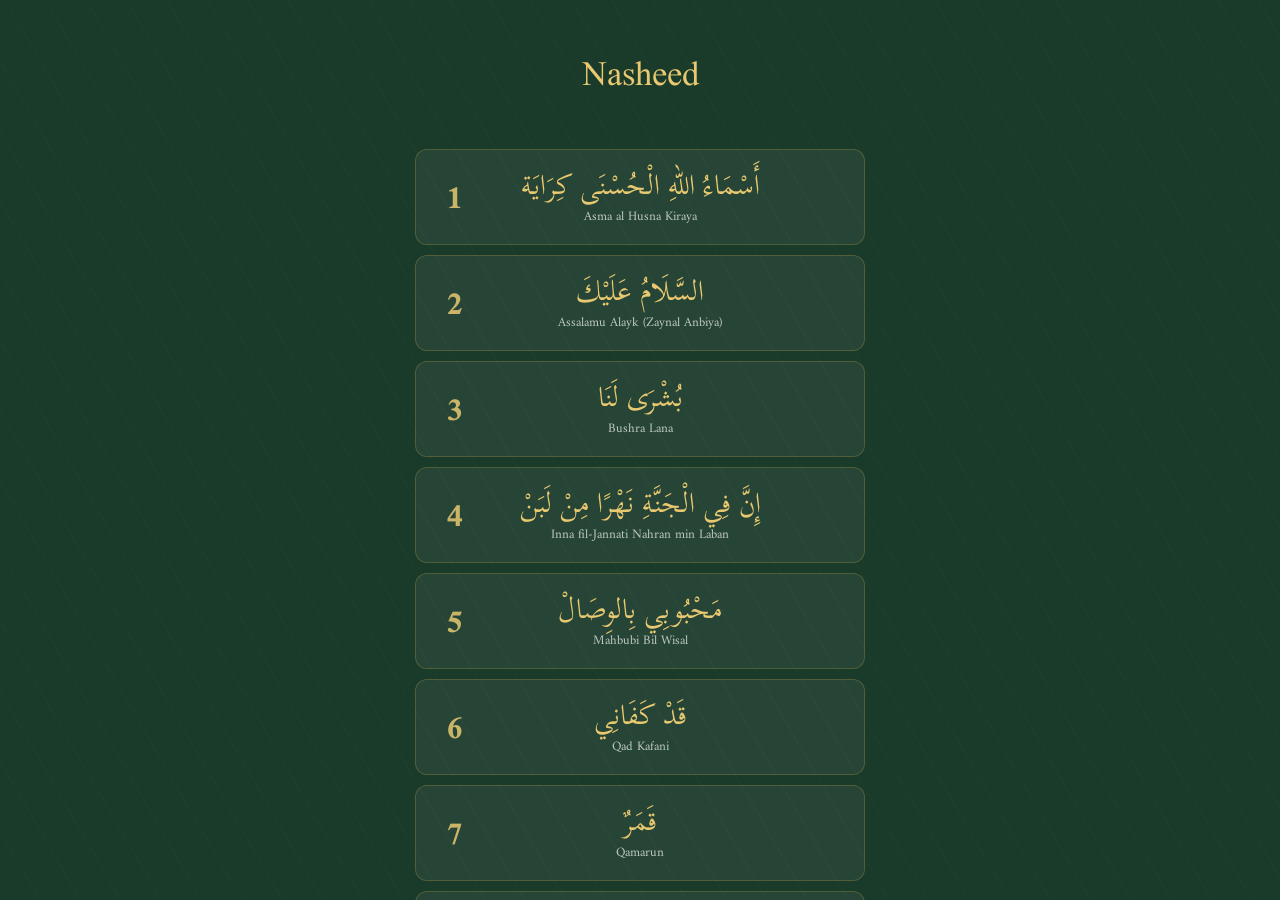
==== commit 5b25dbe8: "Downloaded fonts and fonts is handeld locally" ====
--- a/index.html
+++ b/index.html
@@ -4,17 +4,12 @@
   <meta charset="UTF-8" />
   <meta name="viewport" content="width=device-width, initial-scale=1.0, maximum-scale=1.0" />
   <title>Nasheed</title>
-  
-  <link rel="preconnect" href="https://fonts.googleapis.com" />
-  <link href="https://fonts.googleapis.com/css2?family=Scheherazade+New:wght@400;700&family=Amiri:wght@400;700&display=swap" rel="stylesheet" />
-  
-  <!-- Länka till din CSS-fil -->
+  <link rel="preload" href="js/fonts/amiri-v30-arabic_latin-regular.woff2" as="font" type="font/woff2" crossorigin>
+  <link rel="preload" href="js/fonts/scheherazade-new-v21-arabic_latin-regular.woff2" as="font" type="font/woff2" crossorigin>
   <link rel="stylesheet" href="style.css" />
 </head>
 
 <body>
-
-  <!-- HOME SCREEN -->
   <div id="home">
     <div class="header">
       <div class="title">Nasheed</div>
@@ -22,7 +17,6 @@
     <div class="list" id="nasheedList"></div>
   </div>
 
-  <!-- READER SCREEN -->
   <div id="reader">
     <div class="topbar">
       <button class="back" onclick="goBack()"><!-- Symbolen för bakåt -->← Tillbaka</button>
@@ -31,15 +25,12 @@
         <button class="ctrl" onclick="toggleNight()">☾</button>
         <button class="ctrl" onclick="changeSize(-2)">A−</button>
         <button class="ctrl" onclick="changeSize(2)">A+</button>
-        
         <button class="ctrl" id="toggle-tl">TL</button>
         <button class="ctrl" id="toggle-en">EN</button>
     </div>
     </div>
     <div class="content" id="content"></div>
   </div>
-
-  <!-- VIKTIGT: type="module" krävs för att kunna använda import/export -->
   <script type="module" src="js/app.js"></script>
 </body>
 </html>
--- a/style.css
+++ b/style.css
@@ -1,3 +1,32 @@
+
+@font-face {
+    font-family: 'Amiri';
+    src: url('js/fonts/amiri-v30-arabic_latin-regular.woff2') format('woff2');
+    font-weight: 400;
+    font-style: normal;
+    font-display: swap;
+  }
+  @font-face {
+    font-family: 'Amiri';
+    src: url('js/fonts/amiri-v30-arabic_latin-700.woff2') format('woff2');
+    font-weight: 700;
+    font-style: normal;
+    font-display: swap;
+  }
+  @font-face {
+    font-family: 'Scheherazade New';
+    src: url('js/fonts/scheherazade-new-v21-arabic_latin-regular.woff2') format('woff2');
+    font-weight: 400;
+    font-style: normal;
+    font-display: swap;
+  }
+  @font-face {
+    font-family: 'Scheherazade New';
+    src: url('js/fonts/scheherazade-new-v21-arabic_latin-700.woff2') format('woff2');
+    font-weight: 700;
+    font-style: normal;
+    font-display: swap;
+  }
 *{
     margin:0;
     padding:0;
@@ -25,8 +54,6 @@
   
     background:var(--green-dark);
   }
-  
-  /* BACKGROUND */
   
   body::before{
     content:'';
@@ -46,7 +73,6 @@
     pointer-events:none;
   }
   
-  /* HOME */
   
   #home{
     position:fixed;
@@ -91,28 +117,50 @@
     padding:20px;
   }
   
-  .card{
-    background:rgba(255,255,255,.06);
-  
-    border:1px solid rgba(201,168,76,.25);
-  
-    border-radius:16px;
-  
-    padding:18px 24px;
-  
-    /* Centrerar korten i listan och skapar avstånd nedåt */
-    margin: 0 auto 14px;
-  
-    cursor:pointer;
-  
-    transition:.15s;
-  
-    display:flex;
-    align-items:center; 
-  
-    /* Tvingar alla kort till exakt samma storlek oavsett textlängd */
-    width: 85%;            /* Tar upp 85% av skärmens bredd, vilket lämnar en snygg marginal på sidorna */
-    max-width: 400px;      /* Hindrar korten från att bli för breda på större skärmar/surfplattor */
+ /* KOMPAKTA KORT */
+ .card {
+    background: rgba(255, 255, 255, .06);
+    border: 1px solid rgba(201, 168, 76, .25);
+    border-radius: 12px; /* Något rundare men mindre */
+    padding: 12px 16px;   /* Minskad padding */
+    margin: 0 auto 10px;  /* Något tajtare avstånd mellan korten */
+    cursor: pointer;
+    transition: .15s;
+    display: flex;
+    align-items: center; 
+    width: 90%;           /* Tar upp mer plats på bredden för att kompensera för höjden */
+    max-width: 450px;
+  }
+
+  .card-num {
+    font-size: 24px;      /* Mindre siffra */
+    min-width: 40px;
+    color: var(--gold-light);
+    opacity: 0.8;
+  }
+
+  .card-titles {
+    flex: 1;
+    text-align: center;
+    margin-right: 40px;   /* Balanserar ut siffran */
+    display: flex;
+    flex-direction: column;
+    justify-content: center;
+  }
+
+  .card-ar {
+    font-size: 20px;      /* Mindre arabisk text */
+    direction: rtl;
+    color: var(--gold-light);
+    font-family: 'Scheherazade New', serif;
+    line-height: 1.2;
+    margin-bottom: 2px;
+  }
+
+  .card-en {
+    font-size: 13px;      /* Mindre engelsk text */
+    opacity: 0.7;
+    line-height: 1.2;
   }
   
   .card:active{
@@ -339,8 +387,6 @@
     color:var(--gold);
   }
   
-  /* Arabic */
-  
   .ar{
     font-family:'Scheherazade New',serif;
   
@@ -357,8 +403,6 @@
     font-size:30px;
   }
   
-  /* Transliteration */
-  
   .tl{
     background:rgba(74,138,90,.08);
   
@@ -376,8 +420,6 @@
   
     font-size:16px;
   }
-  
-  /* English */
   
   .en{
     color:var(--text);
@@ -425,7 +467,6 @@
     display: none !important;
 }
 
-/* Valfritt: Stil för knappar som är aktiva */
 .ctrl.active {
     background: rgba(201, 168, 76, 0.3);
     border: 1px solid var(--gold);
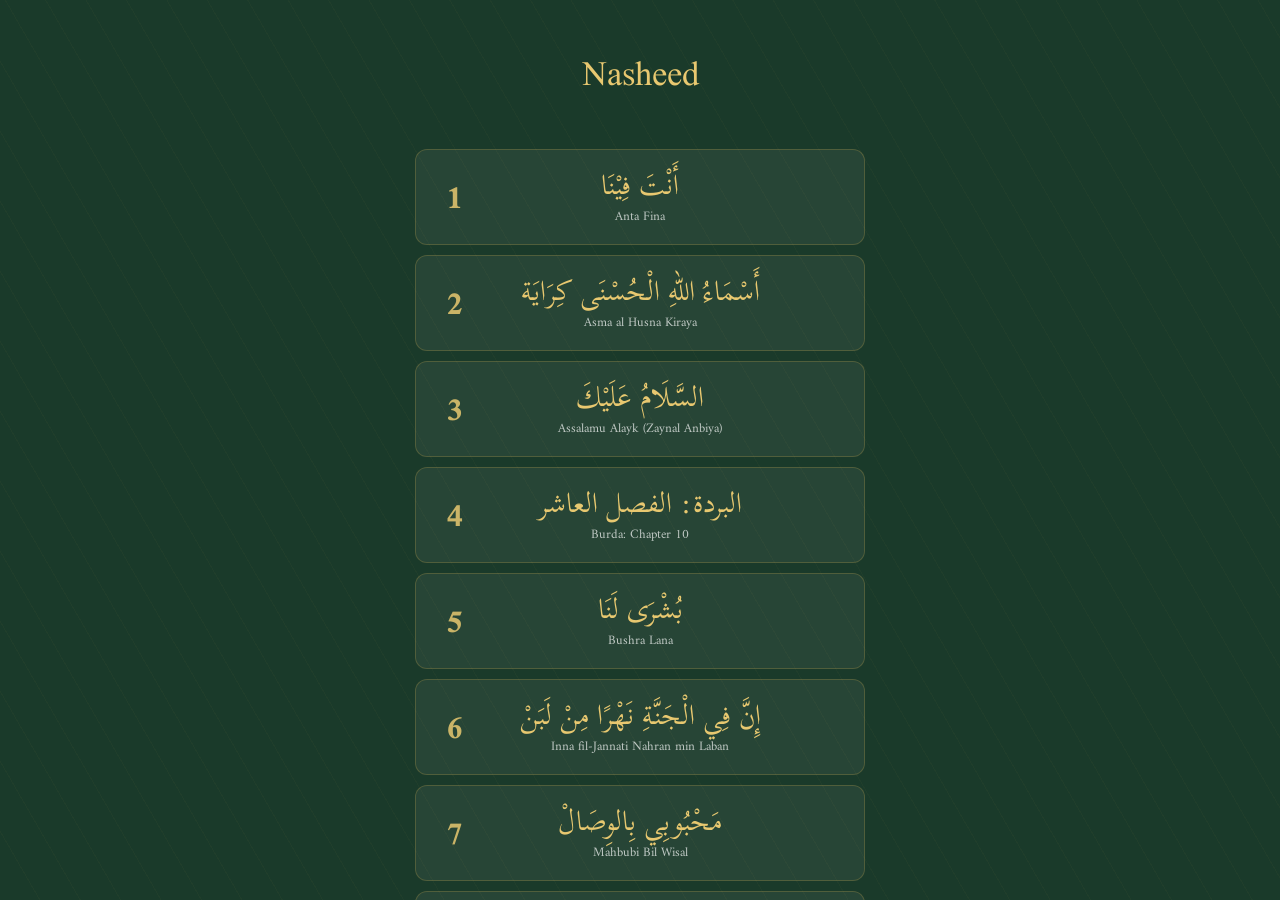
==== commit 87d07804: "Updated page-dir" ====
--- a/index.html
+++ b/index.html
@@ -4,22 +4,18 @@
   <meta charset="UTF-8" />
   <meta name="viewport" content="width=device-width, initial-scale=1.0, maximum-scale=1.0" />
   <title>Nasheed</title>
-  <link rel="preload" href="js/fonts/amiri-v30-arabic_latin-regular.woff2" as="font" type="font/woff2" crossorigin>
-  <link rel="preload" href="js/fonts/scheherazade-new-v21-arabic_latin-regular.woff2" as="font" type="font/woff2" crossorigin>
   <link rel="stylesheet" href="style.css" />
 </head>
 
 <body>
   <div id="home">
-    <div class="header">
-      <div class="title">Nasheed</div>
-    </div>
+    <div class="header"><div class="title">Nasheed</div></div>
     <div class="list" id="nasheedList"></div>
   </div>
 
   <div id="reader">
     <div class="topbar">
-      <button class="back" onclick="goBack()"><!-- Symbolen för bakåt -->← Tillbaka</button>
+      <button class="back" onclick="goBack()">← Tillbaka</button>
       <div class="reader-title" id="readerTitle">Nasheed</div>
       <div class="controls">
         <button class="ctrl" onclick="toggleNight()">☾</button>
@@ -27,10 +23,11 @@
         <button class="ctrl" onclick="changeSize(2)">A+</button>
         <button class="ctrl" id="toggle-tl">TL</button>
         <button class="ctrl" id="toggle-en">EN</button>
-    </div>
+      </div>
     </div>
     <div class="content" id="content"></div>
   </div>
+
   <script type="module" src="js/app.js"></script>
 </body>
 </html>
--- a/style.css
+++ b/style.css
@@ -470,4 +470,11 @@
 .ctrl.active {
     background: rgba(201, 168, 76, 0.3);
     border: 1px solid var(--gold);
+}
+
+#reader {
+    display: none;
+}
+#reader.show {
+    display: block;
 }
